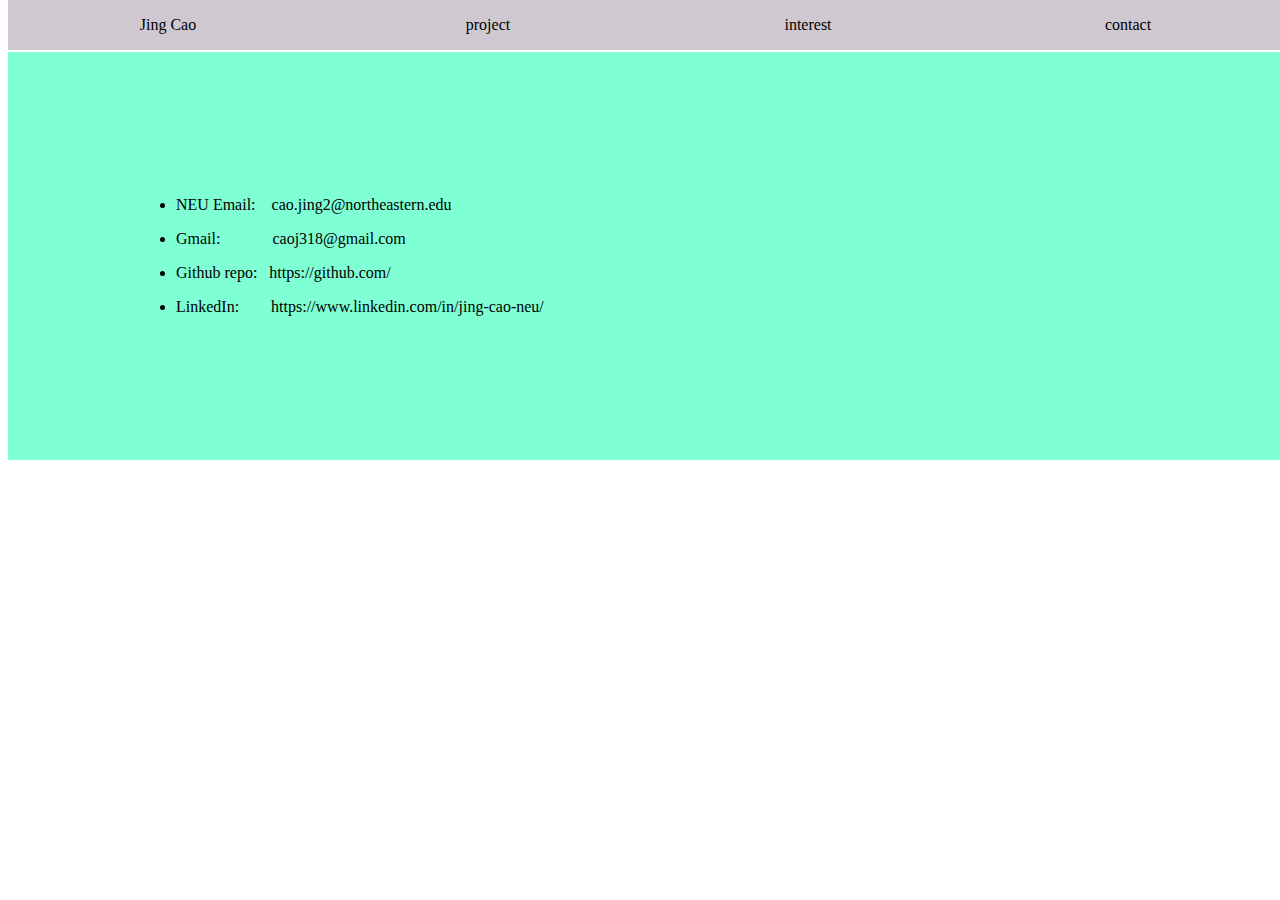
==== contact/index.html @ ab18c858 "navbar" ====
<!DOCTYPE html>
<html>
    <head>
        <meta charset="utf-8">
        <meta name="viewport" content="width=device-width">
        <title>contact</title>
        <link rel="stylesheet" href="../common/index.css">
        <style>
            
        </style>
    </head>
    <body>
        <div class="navbar">
            <div class="navbarItem">
                <a href="../index.html">Jing Cao</a>
            </div>
            <div class="navbarItem">
                <a href="../project/index.html">project</a>
            </div>
            <div class="navbarItem">
                <a href="../interest/index.html">interest</a>
            </div>
            <div class="navbarItem">
                <a href="index.html">contact</a>
            </div>
        </div>

        <div class="container">
            <ul>
                <li><p>NEU Email: &nbsp;&nbsp;&nbsp;cao.jing2@northeastern.edu</p></li>
                <li><p>Gmail: &nbsp;&nbsp;&nbsp;&nbsp;&nbsp;&nbsp;&nbsp;&nbsp;&nbsp;&nbsp;&nbsp;&nbsp;caoj318@gmail.com</p></li>
                <li><p>Github repo: &nbsp;&nbsp;https://github.com/</p></li>
                <li><p>LinkedIn: &nbsp;&nbsp;&nbsp;&nbsp;&nbsp;&nbsp;&nbsp;https://www.linkedin.com/in/jing-cao-neu/</p></li>
            </ul>

        </div>
    </body>
</html>
---- common/index.css ----
/* navbar */
.navbar {
    height: 50px;
    width: 100%;
    background-color:rgb(208, 200, 208);
    position:fixed;
    top:0;
    z-index: 10;
    display: flex;
    flex-direction: row;
    align-items: center;
    justify-content: center;
}

.navbarItem {
    font-size: medium;
    /* color: white; */
    /* background-color: aqua; */
    height: 30px;
    width: 30%;
    margin: 5%;
    display: flex;
    align-items: center;
    justify-content: center;
}

a {
    text-decoration: none;
    color: black;
}

.navbarItem:hover {
    text-decoration:underline;
    font-size: larger;
    background-color: gray;
}

a.active {
    background-color: greenyellow;
}

/* container */
.container {
    position:absolute;
    top: 50px;
    width: 100%;
    margin-top: 2px;
    background-color: aquamarine;
    padding: 10%;
}
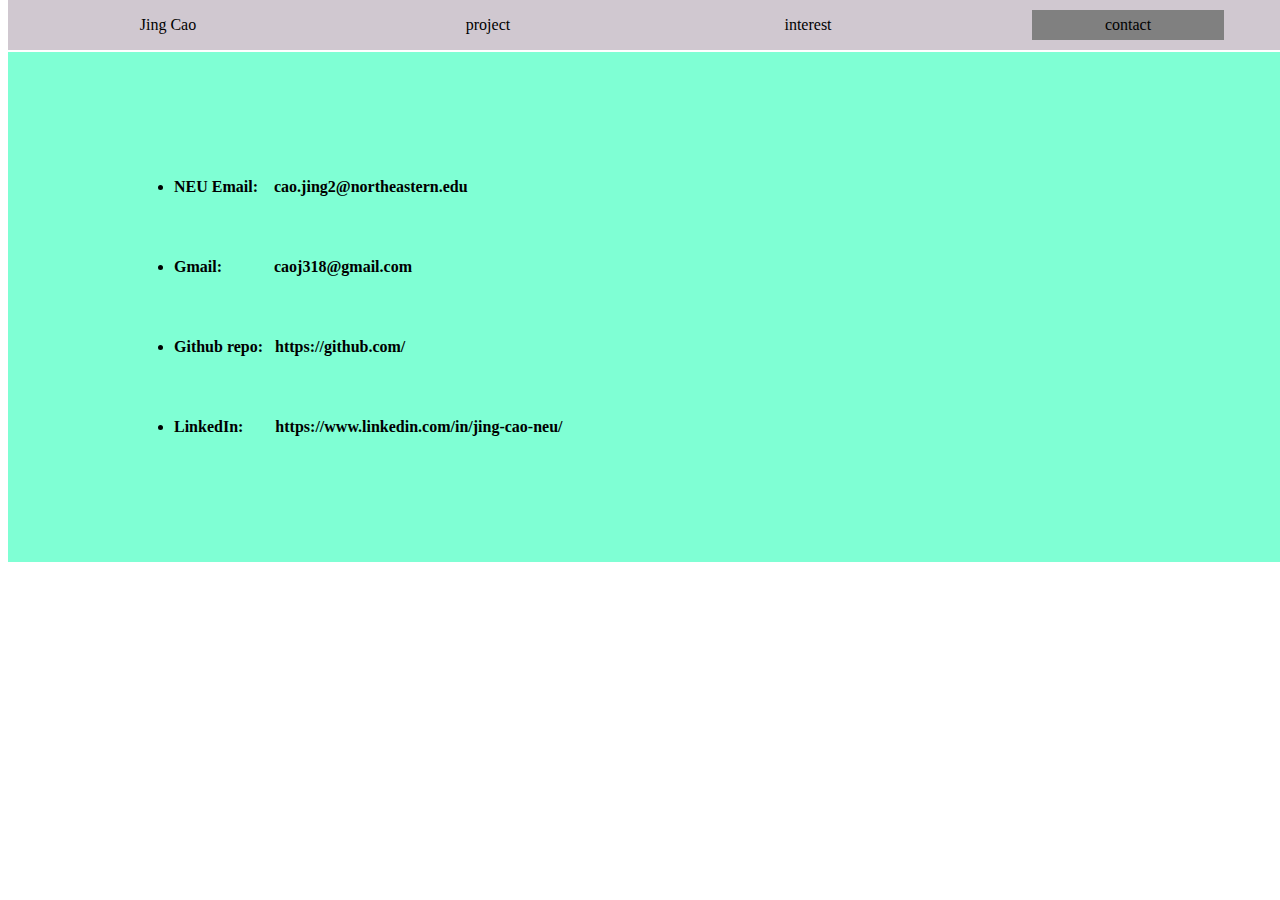
==== commit b09e28ef: "interest" ====
--- a/contact/index.html
+++ b/contact/index.html
@@ -5,6 +5,7 @@
         <meta name="viewport" content="width=device-width">
         <title>contact</title>
         <link rel="stylesheet" href="../common/index.css">
+        <link rel="stylesheet" href="index.css">
         <style>
             
         </style>
--- a/common/index.css
+++ b/common/index.css
@@ -12,10 +12,10 @@
     justify-content: center;
 }
 
+
+
 .navbarItem {
     font-size: medium;
-    /* color: white; */
-    /* background-color: aqua; */
     height: 30px;
     width: 30%;
     margin: 5%;
@@ -24,19 +24,17 @@
     justify-content: center;
 }
 
-a {
+.navbarItem a {
     text-decoration: none;
     color: black;
 }
+
+
 
 .navbarItem:hover {
     text-decoration:underline;
     font-size: larger;
     background-color: gray;
-}
-
-a.active {
-    background-color: greenyellow;
 }
 
 /* container */
@@ -46,5 +44,5 @@
     width: 100%;
     margin-top: 2px;
     background-color: aquamarine;
-    padding: 10%;
+    padding: 5%;
 }--- a/contact/index.css
+++ b/contact/index.css
@@ -0,0 +1,9 @@
+ul li {
+    font-size: medium;
+    margin: 5%;
+    font-weight: bold;
+}
+
+.navbarItem:last-child {
+    background-color: gray;
+}
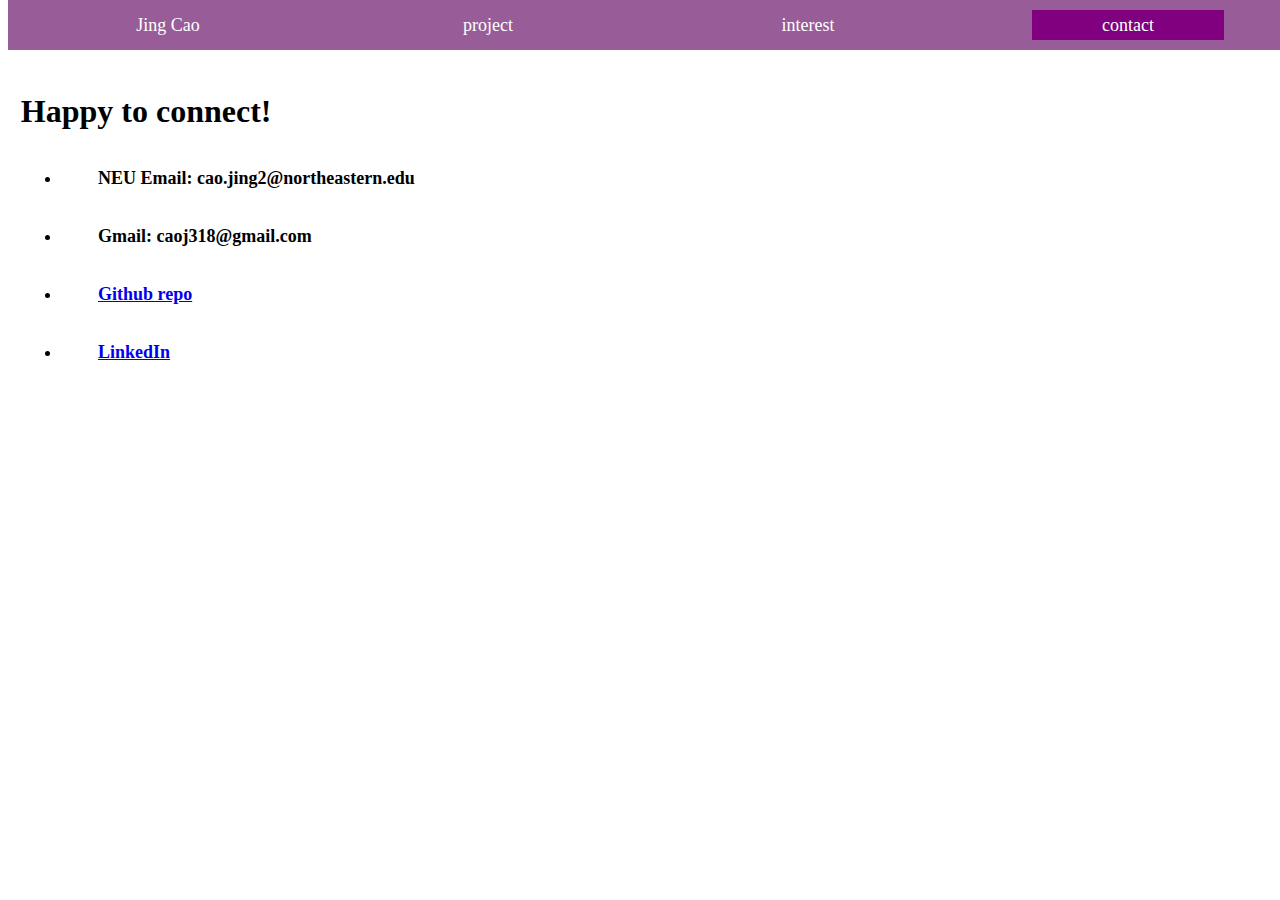
==== commit 4125cfb1: "home page" ====
--- a/contact/index.html
+++ b/contact/index.html
@@ -6,9 +6,6 @@
         <title>contact</title>
         <link rel="stylesheet" href="../common/index.css">
         <link rel="stylesheet" href="index.css">
-        <style>
-            
-        </style>
     </head>
     <body>
         <div class="navbar">
@@ -27,11 +24,12 @@
         </div>
 
         <div class="container">
+            <h1>Happy to connect!</h1>
             <ul>
-                <li><p>NEU Email: &nbsp;&nbsp;&nbsp;cao.jing2@northeastern.edu</p></li>
-                <li><p>Gmail: &nbsp;&nbsp;&nbsp;&nbsp;&nbsp;&nbsp;&nbsp;&nbsp;&nbsp;&nbsp;&nbsp;&nbsp;caoj318@gmail.com</p></li>
-                <li><p>Github repo: &nbsp;&nbsp;https://github.com/</p></li>
-                <li><p>LinkedIn: &nbsp;&nbsp;&nbsp;&nbsp;&nbsp;&nbsp;&nbsp;https://www.linkedin.com/in/jing-cao-neu/</p></li>
+                <li><p>NEU Email: cao.jing2@northeastern.edu</p></li>
+                <li><p>Gmail: caoj318@gmail.com</p></li>
+                <li><p><a href="https://github.com/">Github repo</a></p></li>
+                <li><p><a href="https://www.linkedin.com/in/jing-cao-neu/">LinkedIn</a></p></li>
             </ul>
 
         </div>
--- a/common/index.css
+++ b/common/index.css
@@ -2,7 +2,7 @@
 .navbar {
     height: 50px;
     width: 100%;
-    background-color:rgb(208, 200, 208);
+    background-color:rgb(152, 92, 152);
     position:fixed;
     top:0;
     z-index: 10;
@@ -15,7 +15,7 @@
 
 
 .navbarItem {
-    font-size: medium;
+    font-size: large;
     height: 30px;
     width: 30%;
     margin: 5%;
@@ -26,14 +26,13 @@
 
 .navbarItem a {
     text-decoration: none;
-    color: black;
+    color: white;
 }
-
-
 
 .navbarItem:hover {
     text-decoration:underline;
     font-size: larger;
+    font-weight: bold;
     background-color: gray;
 }
 
@@ -43,6 +42,16 @@
     top: 50px;
     width: 100%;
     margin-top: 2px;
-    background-color: aquamarine;
-    padding: 5%;
+    padding-top: 20px;
+    padding-left:1%;
+}
+
+/* media */
+@media(max-width: 400px) {
+    .navbarItem {
+        font-size: small;
+    }
+    .navbarItem:hover {
+        font-size: medium;
+    }
 }--- a/contact/index.css
+++ b/contact/index.css
@@ -1,9 +1,12 @@
-ul li {
-    font-size: medium;
-    margin: 5%;
+ul li p {
+    font-size: large;
+    margin: 3%;
     font-weight: bold;
+}
+h1 {
+    margin-bottom: 30px;
 }
 
 .navbarItem:last-child {
-    background-color: gray;
+    background-color: purple;
 }
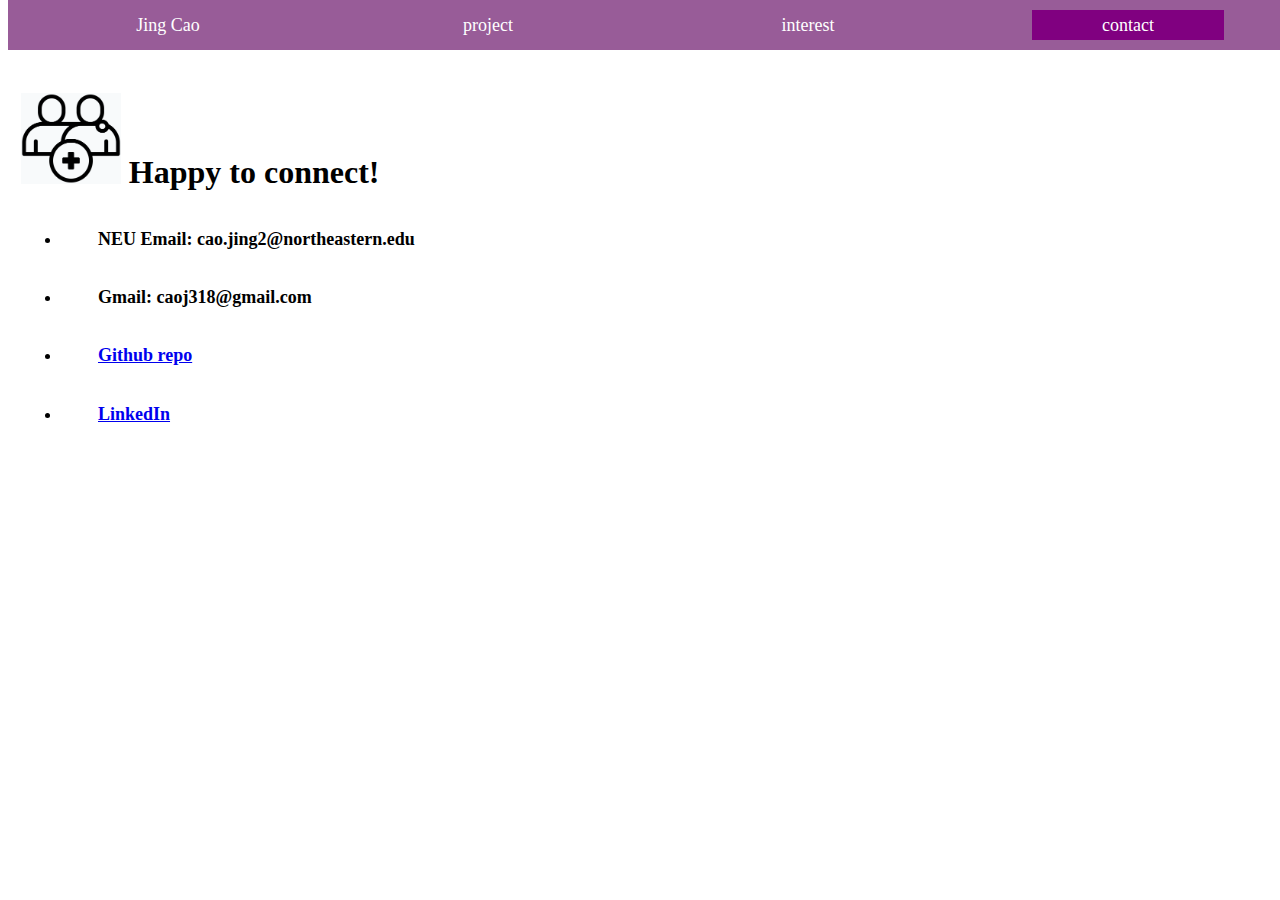
==== commit 12ecded3: "add some icons" ====
--- a/contact/index.html
+++ b/contact/index.html
@@ -3,28 +3,29 @@
     <head>
         <meta charset="utf-8">
         <meta name="viewport" content="width=device-width">
-        <title>contact</title>
+        <title>Contact</title>
+        <link rel="icon" type="image/x-icon" href="../img/photo.jpg">
         <link rel="stylesheet" href="../common/index.css">
         <link rel="stylesheet" href="index.css">
     </head>
     <body>
         <div class="navbar">
             <div class="navbarItem">
-                <a href="../index.html">Jing Cao</a>
+                <a href="../">Jing Cao</a>
             </div>
             <div class="navbarItem">
-                <a href="../project/index.html">project</a>
+                <a href="../project/">project</a>
             </div>
             <div class="navbarItem">
-                <a href="../interest/index.html">interest</a>
+                <a href="../interest/">interest</a>
             </div>
             <div class="navbarItem">
-                <a href="index.html">contact</a>
+                <a href="./">contact</a>
             </div>
         </div>
 
         <div class="container">
-            <h1>Happy to connect!</h1>
+            <h1><img class="bigIcon" src="../img/connectIcon.png"> Happy to connect!</h1>
             <ul>
                 <li><p>NEU Email: cao.jing2@northeastern.edu</p></li>
                 <li><p>Gmail: caoj318@gmail.com</p></li>
--- a/common/index.css
+++ b/common/index.css
@@ -22,6 +22,7 @@
     display: flex;
     align-items: center;
     justify-content: center;
+    transition-duration: 0.5s;
 }
 
 .navbarItem a {
@@ -54,4 +55,15 @@
     .navbarItem:hover {
         font-size: medium;
     }
+}
+
+/* icon */
+.icon {
+    width: 50px;
+    height: auto;
+}
+
+.bigIcon {
+    width: 100px;
+    height: auto;
 }